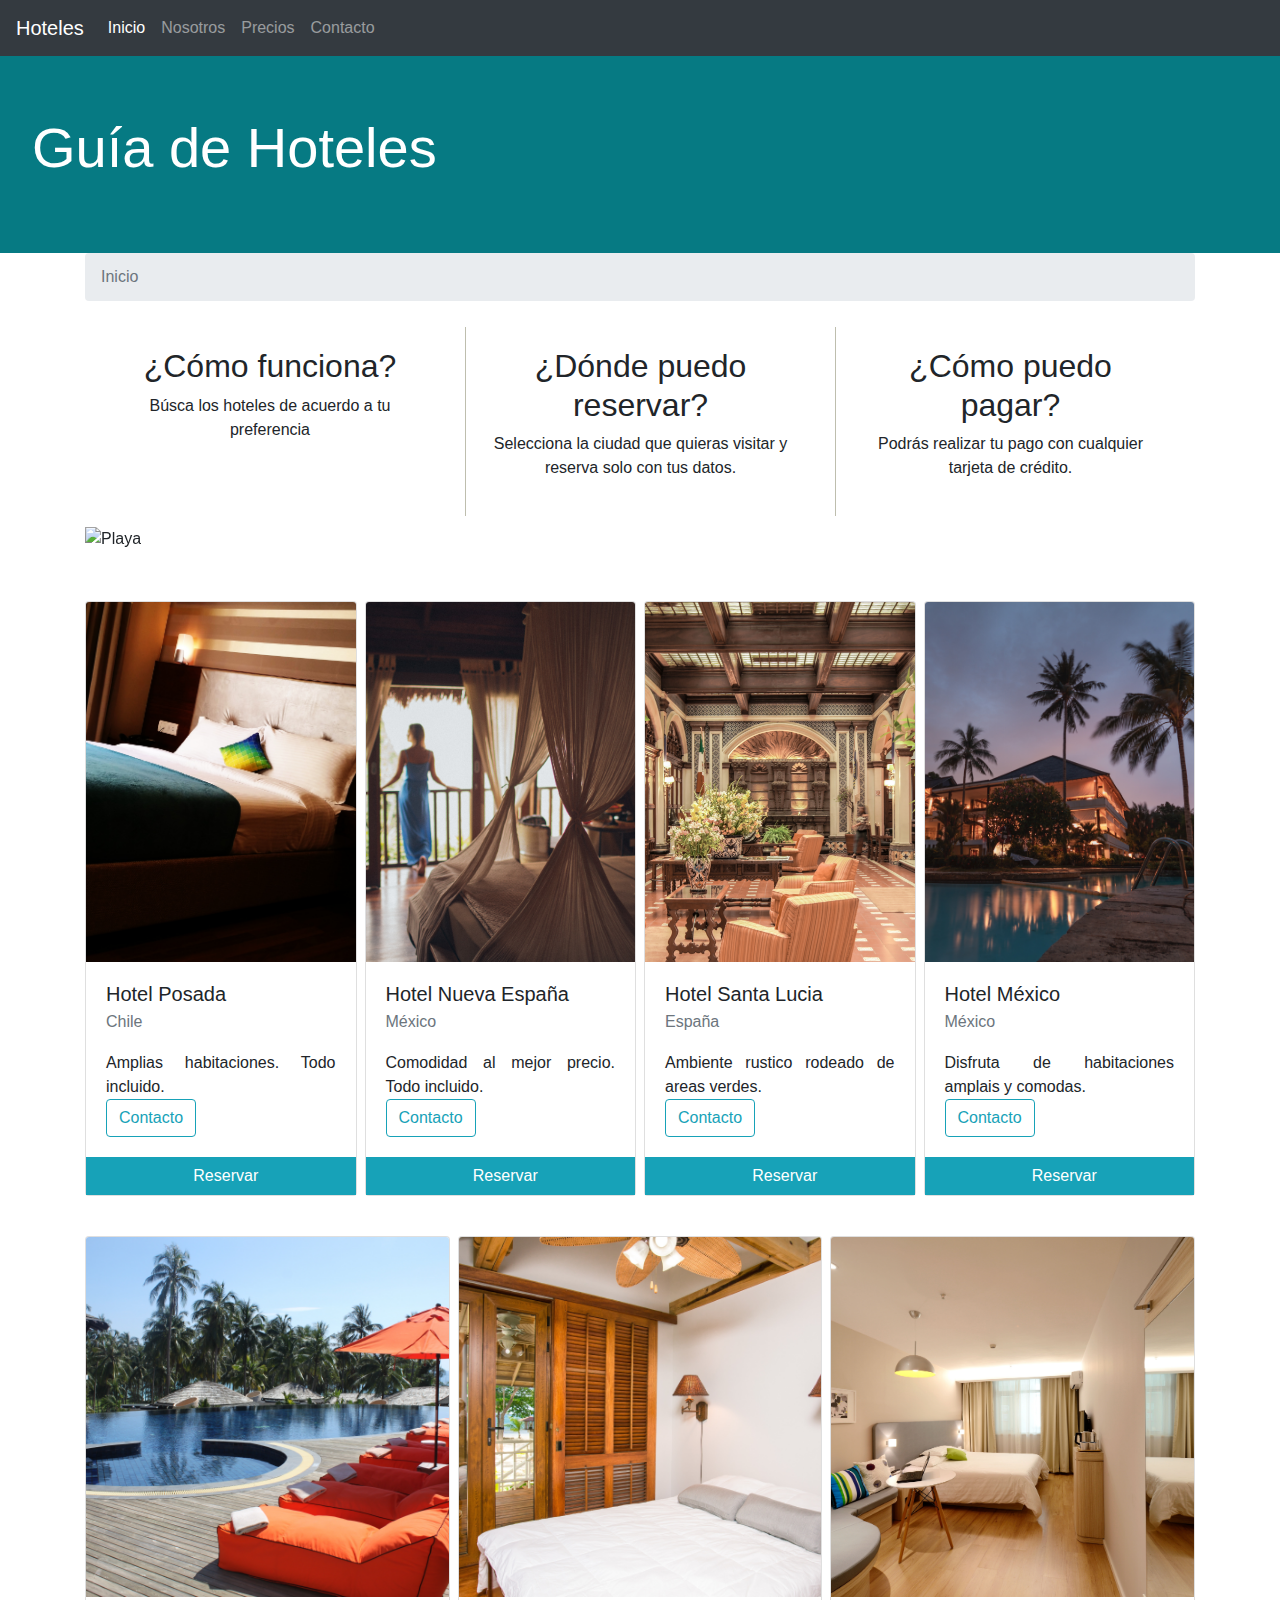
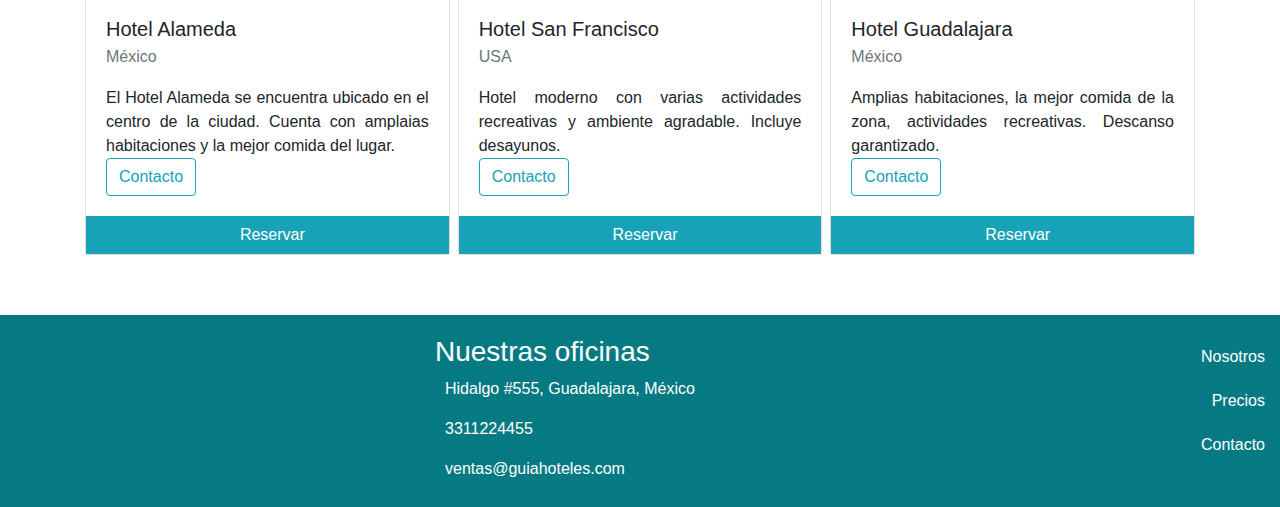
==== index.html @ 246f6911 "Subiendo archivos" ====
<!doctype html>
<html lang="en">

<head>
    <!-- Required meta tags -->
    <meta charset="utf-8">
    <meta name="viewport" content="width=device-width, initial-scale=1, shrink-to-fit=no">
    <!-- build:css dist/index.css -->
    <link rel="stylesheet" href="https://stackpath.bootstrapcdn.com/bootstrap/4.4.1/css/bootstrap.min.css" integrity="sha384-Vkoo8x4CGsO3+Hhxv8T/Q5PaXtkKtu6ug5TOeNV6gBiFeWPGFN9MuhOf23Q9Ifjh" crossorigin="anonymous">
    <link rel="stylesheet" href="css/styles.css">
    <link rel="stylesheet" href="https://cdnjs.cloudflare.com/ajax/libs/open-iconic/1.1.1/font/css/open-iconic-bootstrap.min.css" integrity="sha512-UyNhw5RNpQaCai2EdC+Js0QL4RlVmiq41DkmCJsRV3ZxipG2L0HhTqIf/H9Hp8ez2EnFlkBnjRGJU2stW3Lj+w==" crossorigin="anonymous"
    />
    <!-- endbuild -->
    <script src="https://kit.fontawesome.com/4a677d1ce8.js" crossorigin="anonymous"></script>
    <title>Guía de Hoteles</title>
</head>

<body>
    <nav class="navbar navbar-expand-md navbar-dark bg-dark fixed-top">
        <a class="navbar-brand" href="#">Hoteles</a>
        <button class="navbar-toggler" type="button" data-toggle="collapse" data-target="#navbarSupportedContent" aria-controls="navbarNavDropdown" aria-expanded="false" aria-label="Toggle navigation">
            <span class="navbar-toggler-icon"></span>
          </button>
        <div class="collapse navbar-collapse" id="navbarSupportedContent">
            <ul class="navbar-nav mr-auto">
                <li class="nav-item active"><a href="#" class="nav-link">Inicio</a></li>
                <li class="nav-item"><a href="./about.html" class="nav-link">Nosotros</a></li>
                <li class="nav-item"><a href="./prices.html" class="nav-link">Precios</a></li>
                <li class="nav-item"><a href="./contact.html" class="nav-link">Contacto</a></li>
            </ul>
        </div>
    </nav>

    <div class="jumbotron">
        <h1 class="display-4">Guía de Hoteles</h1>
    </div>

    <div class="container">
        <nav aria-label="breadcrumb">
            <ol class="breadcrumb">
                <li class="breadcrumb-item active" aria-current="page">Inicio</li>
            </ol>
        </nav>

        <div class="d-flex flex-wrap">
            <div class="col-12 col-sm-4 container-info">
                <h2>¿Cómo funciona?</h2>
                <p>Búsca los hoteles de acuerdo a tu preferencia</p>
            </div>
            <div class="col-12 col-sm-4 container-info">
                <h2>¿Dónde puedo reservar?</h2>
                <p>Selecciona la ciudad que quieras visitar y reserva solo con tus datos.</p>
            </div>
            <div class="col-12 col-sm-4 container-info">
                <h2>¿Cómo puedo pagar?</h2>
                <p>Podrás realizar tu pago con cualquier tarjeta de crédito.</p>
            </div>
        </div>

        <div id="carouselControls" class="carousel slide container-caroulse" data-ride="carousel">
            <div class="carousel-inner">
                <div class="carousel-item active">
                    <img src="images/h1.jpg" class="img-fluid" alt="Playa ">
                </div>
                <div class="carousel-item">
                    <img src="images/h2.jpg" class="img-fluid" alt="Hotel">
                </div>
                <div class="carousel-item">
                    <img src="images/h3.jpg" class="img-fluid" alt="Hotel">
                </div>
            </div>
            <a class="carousel-control-prev" href="#carouselControls" role="button" data-slide="prev">
                <span class="carousel-control-prev-icon" aria-hidden="true"></span>
                <span class="sr-only">Previous</span>
            </a>
            <a class="carousel-control-next" href="#carouselControls" role="button" data-slide="next">
                <span class="carousel-control-next-icon" aria-hidden="true"></span>
                <span class="sr-only">Next</span>
            </a>
        </div>

        <div class="container-productos ">
            <div class="d-flex flex-wrap productos-row ">
                <div class="card card-hotel d-flex flex-column justify-content-between ">
                    <img src="images/htl_1.jpg " alt="Hotel imagen " class="card-img-top img-fluid">
                    <div class="card-body ">
                        <h5 class="card-title" data-toggle="popover" title="Promociones" data-content="Consulta las primociones vigentes" data-placement="top">Hotel Posada</h5>
                        <h6 class="card-subtitle text-muted ">Chile</h6>
                        <p class="card-text ">Amplias habitaciones. Todo incluido.</p>
                        <button class="btn btn-outline-info" data-toggle="modal" data-target="#contacto">Contacto</button>
                    </div>
                    <div><button class="btn btn-info btn-reserva" data-toggle="modal" data-target="#reserva"><span class="oi oi-plus footer-address-icon"></span>Reservar</button></div>
                </div>
                <div class="card card-hotel d-flex flex-column justify-content-between ml-2 ">
                    <img src="images/htl_2.jpg" alt="Hotel imagen " class="card-img-top img-fluid">
                    <div class="card-body ">
                        <h5 class="card-title " data-toggle="popover" title="Promociones" data-content="Consulta las primociones vigentes" data-placement="top">Hotel Nueva España</h5>
                        <h6 class="card-subtitle text-muted ">México</h6>
                        <p class="card-text ">Comodidad al mejor precio. Todo incluido.</p>
                        <button class="btn btn-outline-info" data-toggle="modal" data-target="#contacto">Contacto</button>
                    </div>
                    <div><button class="btn btn-info btn-reserva" data-toggle="modal" data-target="#reserva"><span class="oi oi-plus footer-address-icon"></span>Reservar</button></div>
                </div>
                <div class="card card-hotel d-flex flex-column justify-content-between ml-2 ">
                    <img src="images/htl_3.jpg " alt="Hotel imagen " class="card-img-top img-fluid">
                    <div class="card-body ">
                        <h5 class="card-title " data-toggle="popover" title="Promociones" data-content="Consulta los descuentos incluidos" data-placement="top">Hotel Santa Lucia</h5>
                        <h6 class="card-subtitle text-muted ">España</h6>
                        <p class="card-text ">Ambiente rustico rodeado de areas verdes.</p>
                        <button class="btn btn-outline-info" data-toggle="modal" data-target="#contacto">Contacto</button>
                    </div>
                    <div><button class="btn btn-info btn-reserva" data-toggle="modal" data-target="#reserva"><span class="oi oi-plus footer-address-icon"></span>Reservar</button></div>
                </div>
                <div class="card card-hotel d-flex flex-column justify-content-between ml-2 ">
                    <img src="images/htl_4.jpg " alt="Hotel imagen " class="card-img-top img-fluid">
                    <div class="card-body ">
                        <h5 class="card-title " data-toggle="popover" title="Promociones" data-content="Consulta los descuentos incluidos" data-placement="top">Hotel México</h5>
                        <h6 class="card-subtitle text-muted ">México</h6>
                        <p class="card-text ">Disfruta de habitaciones amplais y comodas.</p>
                        <button class="btn btn-outline-info" data-toggle="modal" data-target="#contacto">Contacto</button>
                    </div>
                    <div><button class="btn btn-info btn-reserva" data-toggle="modal" data-target="#reserva"><span class="oi oi-plus footer-address-icon"></span>Reservar</button></div>
                </div>
            </div>

            <div class="d-flex flex-wrap productos-row ">
                <div class="card card-hotel d-flex flex-column justify-content-between ">
                    <img src="images/htl_5.jpg " alt="Hotel imagen " class="card-img-top img-fluid">
                    <div class="card-body ">
                        <h5 class="card-title " data-toggle="popover" title="Promociones" data-content="Obten bebidas gratis" data-placement="top">Hotel Alameda</h5>
                        <h6 class="card-subtitle text-muted ">México</h6>
                        <p class="card-text ">El Hotel Alameda se encuentra ubicado en el centro de la ciudad. Cuenta con amplaias habitaciones y la mejor comida del lugar.</p>
                        <button class="btn btn-outline-info" data-toggle="modal" data-target="#contacto">Contacto</button>
                    </div>
                    <div><button id="reservaBtn" class="btn btn-info btn-reserva" data-toggle="modal" data-target="#reserva"><span class="oi oi-plus footer-address-icon"></span>Reservar</button></div>
                </div>
                <div class="card card-hotel d-flex flex-column justify-content-between ml-2 ">
                    <img src="images/htl_7.jpg " alt="Hotel imagen " class="card-img-top img-fluid">
                    <div class="card-body ">
                        <h5 class="card-title " data-toggle="popover" title="Promociones" data-content="Obten bebidas gratis" data-placement="top">Hotel San Francisco</h5>
                        <h6 class="card-subtitle text-muted ">USA</h6>
                        <p class="card-text ">Hotel moderno con varias actividades recreativas y ambiente agradable. Incluye desayunos.</p>
                        <button class="btn btn-outline-info" data-toggle="modal" data-target="#contacto">Contacto</button>
                    </div>
                    <div><button class="btn btn-info btn-reserva" data-toggle="modal" data-target="#reserva"><span class="oi oi-plus footer-address-icon"></span>Reservar</button></div>
                </div>
                <div class="card card-hotel d-flex flex-column justify-content-between ml-2 ">
                    <img src="images/htl_6.jpg " alt="Hotel imagen " class="card-img-top img-fluid">
                    <div class="card-body ">
                        <h5 class="card-title " data-toggle="popover" title="Promociones" data-placement="top" data-content="Obten bebidas gratis">Hotel Guadalajara</h5>
                        <h6 class="card-subtitle text-muted ">México</h6>
                        <p class="card-text ">Amplias habitaciones, la mejor comida de la zona, actividades recreativas. Descanso garantizado.</p>
                        <button class="btn btn-outline-info" data-toggle="modal" data-target="#contacto">Contacto</button>
                    </div>
                    <div><button class="btn btn-info btn-reserva" data-toggle="modal" data-target="#reserva"><span class="oi oi-plus footer-address-icon"></span>Reservar</button></div>
                </div>
            </div>
        </div>
    </div>

    <div class="modal fade" id="contacto" tabindex="-1" role="dialog" aria-labelledby="exampleModalLaber" aria-hidden="true">
        <div class="modal-dialog" role="document">
            <div class="modal-content">
                <div class="modal-header">
                    <h5 class="modal-title" id="exampleModalLabel">Contacto con el Hotel</h5>
                    <button type="button" class="close" data-dismiss="modal" aria-label="Close">
                        <span aria-hidden="true">&times;</span>
                    </button>
                </div>
                <div class="modal-body">
                    <form>
                        <div class="form-group">
                            <label for="recipient-name" class="col-form-label">Tu email</label>
                            <input type="text" class="form-control" id="recipient-name">
                        </div>
                        <div class="form-group">
                            <label for="message-text" class="col-form-label">Mensaje:</label>
                            <input type="text" class="form-control" id="message-text">
                        </div>
                    </form>
                </div>
                <div class="modal-footer">
                    <button type="button" class="btn btn-success">Enviar</button>
                </div>
            </div>
        </div>
    </div>
    <div class="modal fade" id="reserva" tabindex="-1" role="dialog" aria-labelledby="exampleModalLaber" aria-hidden="true">
        <div class="modal-dialog" role="document">
            <div class="modal-content">
                <div class="modal-header">
                    <h5 class="modal-title" id="exampleModalLabel">Confirmar reservación</h5>
                    <button type="button" class="close" data-dismiss="modal" aria-label="Close">
                        <span aria-hidden="true">&times;</span>
                    </button>
                </div>
                <div class="modal-body">
                    <form>
                        <div class="form-group">
                            <label for="recipient-name-reserva" class="col-form-label">Nombre</label>
                            <input type="text" class="form-control" id="recipient-name-reserva">
                        </div>
                        <div class="form-group">
                            <label for="recipient-habitacion" class="col-form-label">Cantidad de habitaciones</label>
                            <input type="text" class="form-control" id="recipient-habitacion">
                        </div>
                        <div class="form-group">
                            <label for="recipient-pago" class="col-form-label">Forma de pago</label>
                            <input type="text" class="form-control" id="recipient-pago">
                        </div>
                    </form>
                </div>
                <div class="modal-footer">
                    <button type="button" class="btn btn-success">Confirmar</button>
                </div>
            </div>
        </div>
    </div>
    <footer class="footer ">
        <div class="row ">
            <div class="col-sm-4 d-flex flex-row items-footer align-items-right ">
                <a href="https://www.facebook.com/ "><i class="fab fa-facebook-square fa-2x"></i></a>
                <a href="https://twitter.com/ "><i class="fab fa-twitter-square fa-2x"></i></a>
                <a href="https://www.instagram.com/ "><i class="fab fa-instagram-square fa-2x"></i></a>
            </div>
            <div class="col-sm-4 items-footer align-items-center ">
                <address>
                    <h3>Nuestras oficinas</h3>
                    <p><span class="oi oi-home footer-address-icon "></span>Hidalgo #555, Guadalajara, México</p>
                    <p><span class="oi oi-phone footer-address-icon "></span>3311224455</p>
                    <p><span class="oi oi-inbox footer-address-icon "></span>ventas@guiahoteles.com</p>
                </address>
            </div>
            <div class="col-sm-4 d-flex flex-column items-footer align-items-end items-footer-sections ">
                <a href="./about.html ">Nosotros</a>
                <a href="./prices.html ">Precios</a>
                <a href="./contact.html ">Contacto</a>
            </div>
        </div>
    </footer>

    <!-- Optional JavaScript -->
    <!-- jQuery first, then Popper.js, then Bootstrap JS -->
    <!-- build:js dist/index.js -->
    <script src="https://code.jquery.com/jquery-3.4.1.slim.min.js" integrity="sha384-J6qa4849blE2+poT4WnyKhv5vZF5SrPo0iEjwBvKU7imGFAV0wwj1yYfoRSJoZ+n" crossorigin="anonymous"></script>
    <script src="https://cdn.jsdelivr.net/npm/popper.js@1.16.0/dist/umd/popper.min.js" integrity="sha384-Q6E9RHvbIyZFJoft+2mJbHaEWldlvI9IOYy5n3zV9zzTtmI3UksdQRVvoxMfooAo" crossorigin="anonymous"></script>
    <script src="https://stackpath.bootstrapcdn.com/bootstrap/4.4.1/js/bootstrap.min.js" integrity="sha384-wfSDF2E50Y2D1uUdj0O3uMBJnjuUD4Ih7YwaYd1iqfktj0Uod8GCExl3Og8ifwB6" crossorigin="anonymous"></script>
    <script src="js/app.js"></script>
    <!-- endbuild -->
</body>

</html>
---- css/styles.css ----
.jumbotron {
  background-color: #067a83;
  color: #ffffff;
  border-radius: 0rem;
  margin-top: 50px;
  margin-right: 0;
  margin-bottom: 0;
  margin-left: 0; }

.container-banner {
  height: 200px;
  border: 1px solid green; }

.card-hotel {
  flex: 1 200px;
  margin-top: 10px;
  margin-right: 0;
  margin-bottom: 0;
  margin-left: 0; }

.card-text {
  margin-top: 20px;
  margin-right: 0;
  margin-bottom: 0;
  margin-left: 0; }

.btn-reserva {
  width: 100%;
  border-radius: 0; }

.items-footer,
.items-footer a {
  color: #ffffff;
  padding-top: 10px;
  padding-right: 10px;
  padding-bottom: 10px;
  padding-left: 10px; }

.container-productos {
  padding-top: 30px;
  padding-right: 0;
  padding-bottom: 30px;
  padding-left: 0; }

.container-productos h4 {
  text-align: center; }

.container-productos p {
  text-align: justify; }

.productos-row:last-child {
  margin-top: 30px;
  margin-right: 0;
  margin-bottom: 0;
  margin-left: 0; }

.container-info {
  flex: 1 150px;
  padding-top: 20px;
  padding-right: 20px;
  padding-bottom: 20px;
  padding-left: 20px;
  margin-top: 10px;
  margin-right: 10px;
  margin-bottom: 10px;
  margin-left: 10px;
  border-left: none;
  text-align: center; }

.container-info:first-child {
  border-left: none; }

.card-img-top {
  width: 100%;
  height: 40vh;
  object-fit: cover; }

.footer {
  background-color: #067a83;
  padding-top: 10px;
  padding-right: 10px;
  padding-bottom: 0;
  padding-left: 10px;
  margin-top: 30px;
  margin-right: 0;
  margin-bottom: 0;
  margin-left: 0; }

.items-footer-sections {
  align-items: flex-start; }

.footer-address-icon {
  padding-top: 0;
  padding-right: 10px;
  padding-bottom: 0;
  padding-left: 0; }

@media (max-width: 576px) {
  .container-info {
    border-bottom: 1px solid #bebeae; }
  .container-info,
  .card-hotel {
    flex: 1 300px; }
  .collapse-buttons-btn {
    margin-top: 0;
    margin-right: 0;
    margin-bottom: 10px;
    margin-left: 0; } }

@media (min-width: 768px) {
  .container-info {
    border-left: 1px solid #bebeae; }
  .items-footer-sections {
    align-items: flex-end; } }

.tab-content {
  padding-top: 10px;
  padding-right: 0;
  padding-bottom: 0;
  padding-left: 0; }

.collapse-butons {
  padding-top: 0;
  padding-right: 0;
  padding-bottom: 10px;
  padding-left: 0; }

.container-caroulse {
  padding-top: 0;
  padding-right: 0;
  padding-bottom: 10px;
  padding-left: 0; }
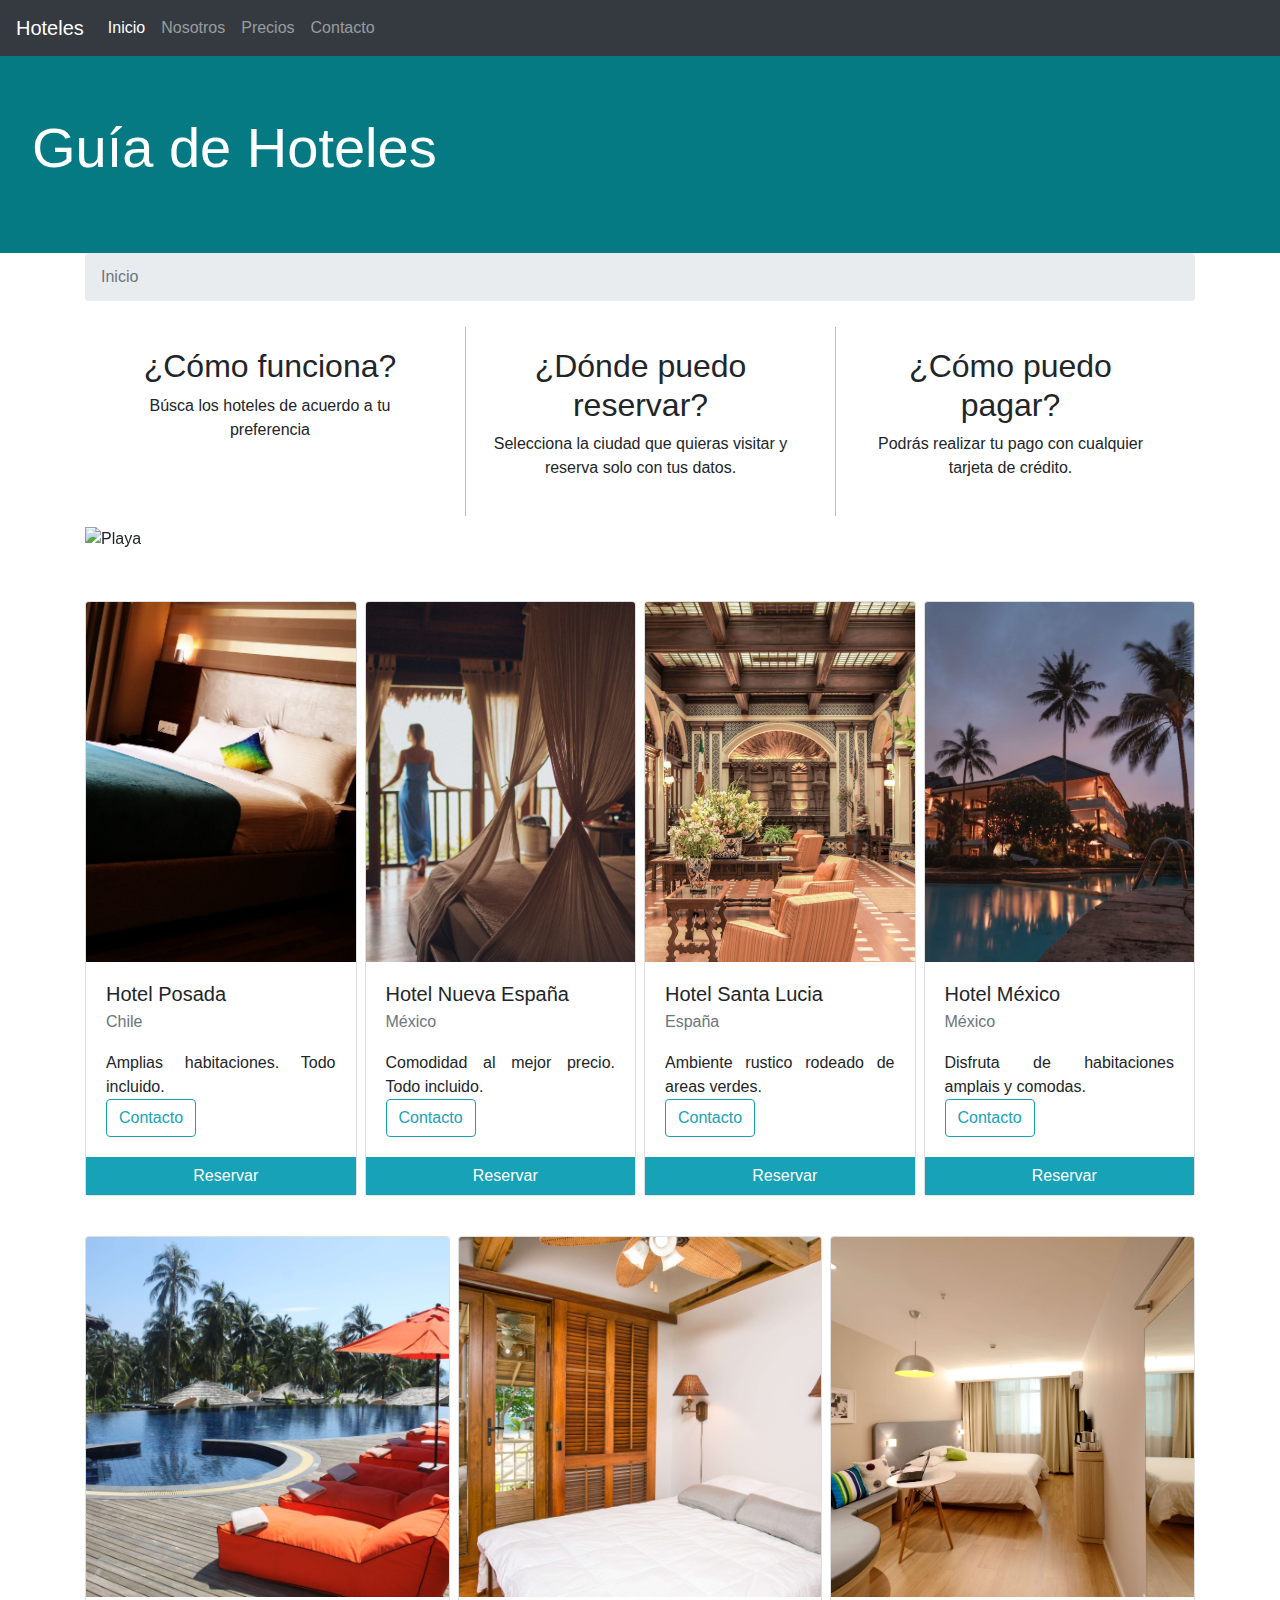
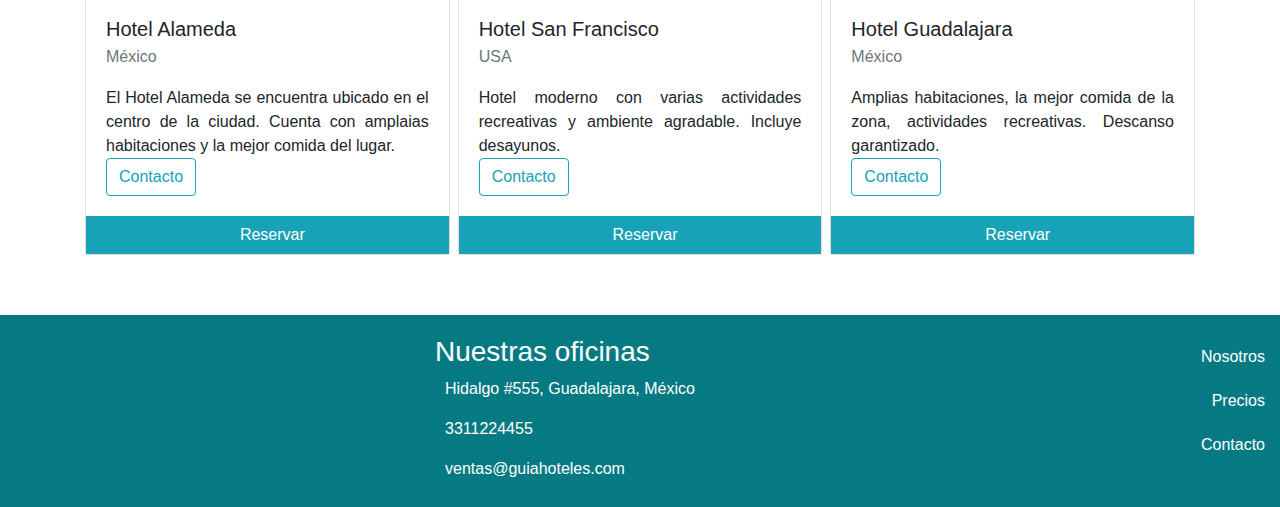
==== commit 8b183e39: "Ajuste en menu" ====
--- a/index.html
+++ b/index.html
@@ -5,6 +5,7 @@
     <!-- Required meta tags -->
     <meta charset="utf-8">
     <meta name="viewport" content="width=device-width, initial-scale=1, shrink-to-fit=no">
+    <link rel="icon" type="image/png" href="images/fabicon.ico">
     <!-- build:css dist/index.css -->
     <link rel="stylesheet" href="https://stackpath.bootstrapcdn.com/bootstrap/4.4.1/css/bootstrap.min.css" integrity="sha384-Vkoo8x4CGsO3+Hhxv8T/Q5PaXtkKtu6ug5TOeNV6gBiFeWPGFN9MuhOf23Q9Ifjh" crossorigin="anonymous">
     <link rel="stylesheet" href="css/styles.css">
@@ -17,7 +18,7 @@
 
 <body>
     <nav class="navbar navbar-expand-md navbar-dark bg-dark fixed-top">
-        <a class="navbar-brand" href="#">Hoteles</a>
+        <a class="navbar-brand" href="/">Hoteles</a>
         <button class="navbar-toggler" type="button" data-toggle="collapse" data-target="#navbarSupportedContent" aria-controls="navbarNavDropdown" aria-expanded="false" aria-label="Toggle navigation">
             <span class="navbar-toggler-icon"></span>
           </button>
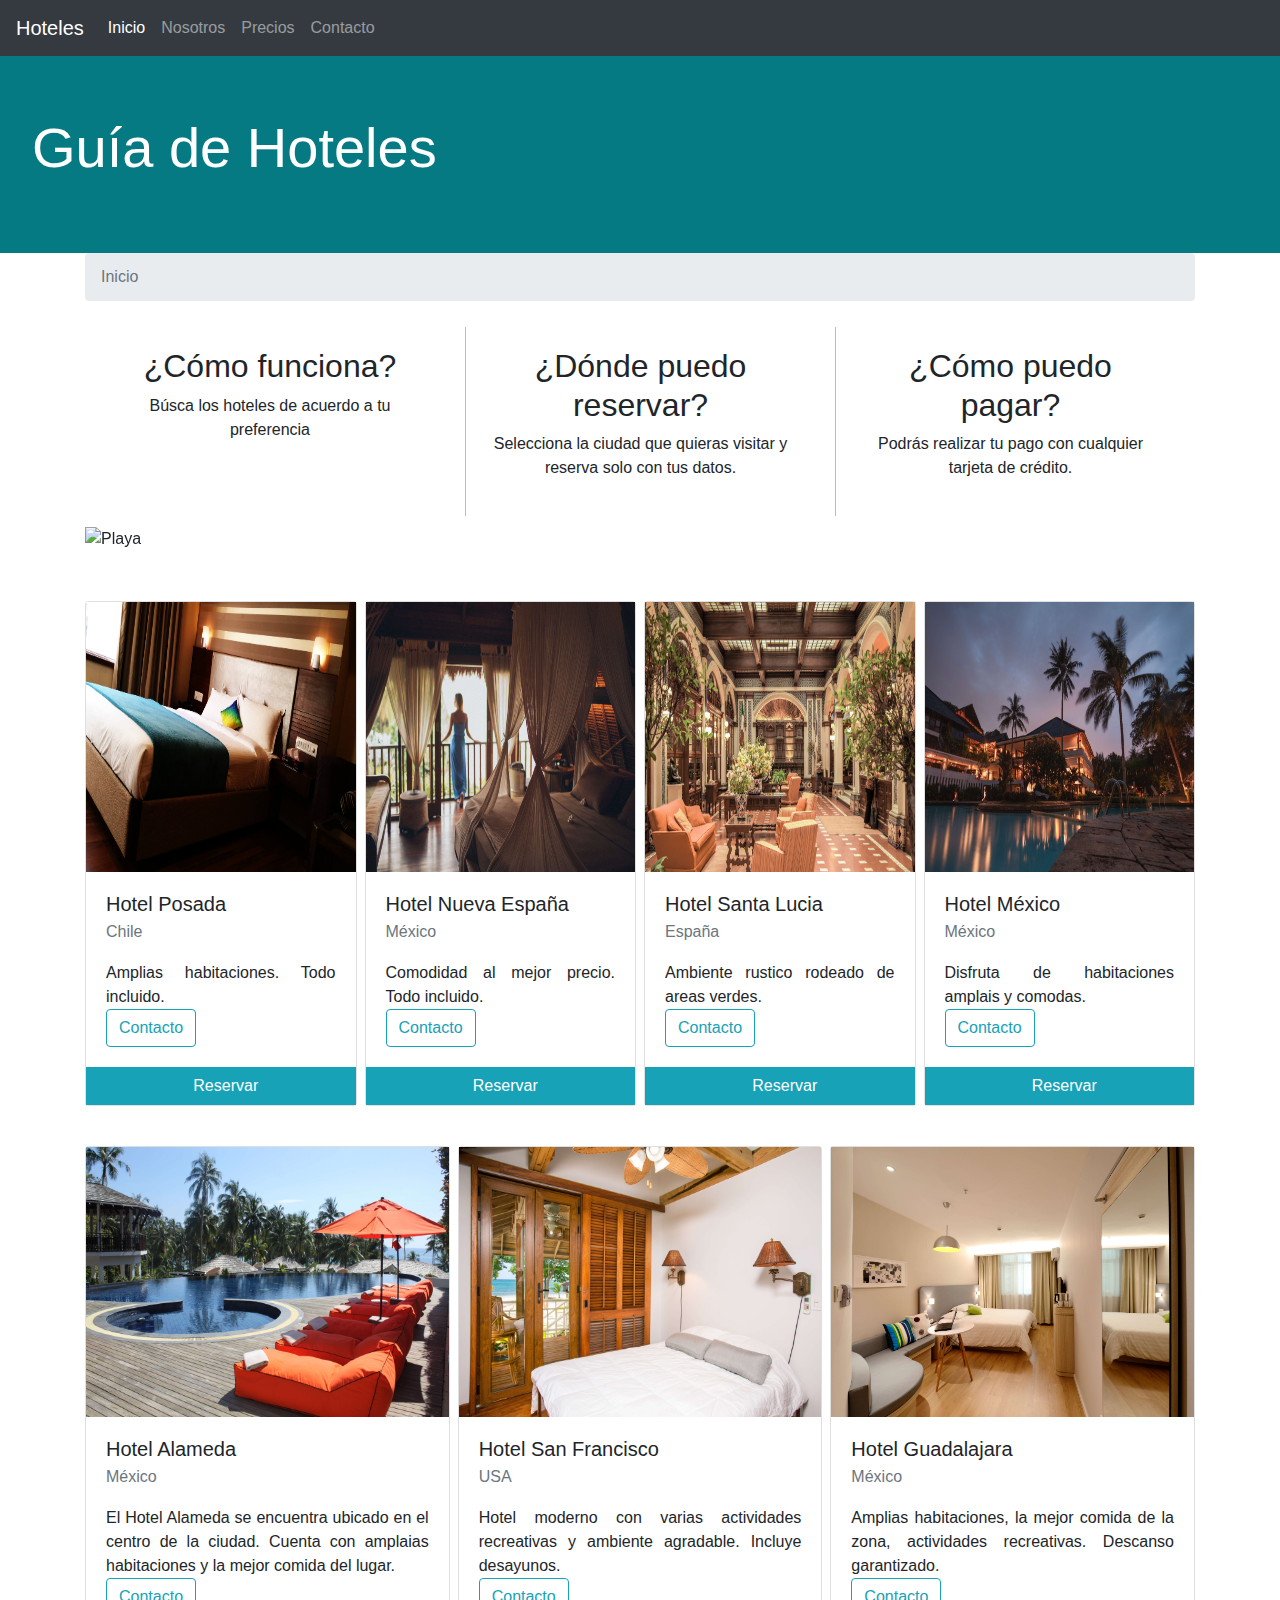
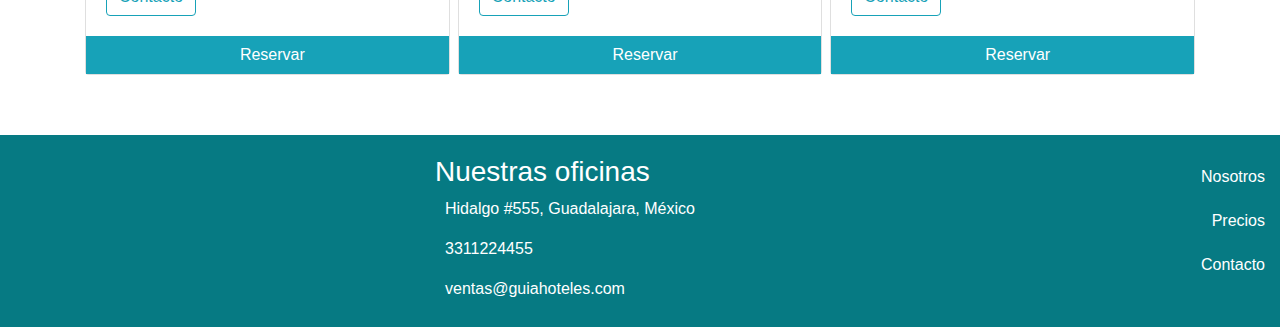
==== commit d16b9b4b: "Cargando lazy load" ====
--- a/index.html
+++ b/index.html
@@ -12,6 +12,7 @@
     <link rel="stylesheet" href="https://cdnjs.cloudflare.com/ajax/libs/open-iconic/1.1.1/font/css/open-iconic-bootstrap.min.css" integrity="sha512-UyNhw5RNpQaCai2EdC+Js0QL4RlVmiq41DkmCJsRV3ZxipG2L0HhTqIf/H9Hp8ez2EnFlkBnjRGJU2stW3Lj+w==" crossorigin="anonymous"
     />
     <!-- endbuild -->
+    <script type="text/javascript" src="./js/jquery.lazy.min.js"></script>
     <script src="https://kit.fontawesome.com/4a677d1ce8.js" crossorigin="anonymous"></script>
     <title>Guía de Hoteles</title>
 </head>
@@ -83,7 +84,7 @@
         <div class="container-productos ">
             <div class="d-flex flex-wrap productos-row ">
                 <div class="card card-hotel d-flex flex-column justify-content-between ">
-                    <img src="images/htl_1.jpg " alt="Hotel imagen " class="card-img-top img-fluid">
+                    <img class="lazy" data-src="images/htl_1.jpg" src="images/htl_1.jpg " alt="Hotel imagen " class="card-img-top img-fluid">
                     <div class="card-body ">
                         <h5 class="card-title" data-toggle="popover" title="Promociones" data-content="Consulta las primociones vigentes" data-placement="top">Hotel Posada</h5>
                         <h6 class="card-subtitle text-muted ">Chile</h6>
@@ -93,7 +94,7 @@
                     <div><button class="btn btn-info btn-reserva" data-toggle="modal" data-target="#reserva"><span class="oi oi-plus footer-address-icon"></span>Reservar</button></div>
                 </div>
                 <div class="card card-hotel d-flex flex-column justify-content-between ml-2 ">
-                    <img src="images/htl_2.jpg" alt="Hotel imagen " class="card-img-top img-fluid">
+                    <img class="lazy" data-src="images/htl_2.jpg" src="images/htl_2.jpg" alt="Hotel imagen " class="card-img-top img-fluid">
                     <div class="card-body ">
                         <h5 class="card-title " data-toggle="popover" title="Promociones" data-content="Consulta las primociones vigentes" data-placement="top">Hotel Nueva España</h5>
                         <h6 class="card-subtitle text-muted ">México</h6>
@@ -103,7 +104,7 @@
                     <div><button class="btn btn-info btn-reserva" data-toggle="modal" data-target="#reserva"><span class="oi oi-plus footer-address-icon"></span>Reservar</button></div>
                 </div>
                 <div class="card card-hotel d-flex flex-column justify-content-between ml-2 ">
-                    <img src="images/htl_3.jpg " alt="Hotel imagen " class="card-img-top img-fluid">
+                    <img class="lazy" data-src="images/htl_3.jpg " src="images/htl_3.jpg " alt="Hotel imagen " class="card-img-top img-fluid">
                     <div class="card-body ">
                         <h5 class="card-title " data-toggle="popover" title="Promociones" data-content="Consulta los descuentos incluidos" data-placement="top">Hotel Santa Lucia</h5>
                         <h6 class="card-subtitle text-muted ">España</h6>
@@ -113,7 +114,7 @@
                     <div><button class="btn btn-info btn-reserva" data-toggle="modal" data-target="#reserva"><span class="oi oi-plus footer-address-icon"></span>Reservar</button></div>
                 </div>
                 <div class="card card-hotel d-flex flex-column justify-content-between ml-2 ">
-                    <img src="images/htl_4.jpg " alt="Hotel imagen " class="card-img-top img-fluid">
+                    <img class="lazy" data-src="images/htl_4.jpg " src="images/htl_4.jpg " alt="Hotel imagen " class="card-img-top img-fluid">
                     <div class="card-body ">
                         <h5 class="card-title " data-toggle="popover" title="Promociones" data-content="Consulta los descuentos incluidos" data-placement="top">Hotel México</h5>
                         <h6 class="card-subtitle text-muted ">México</h6>
@@ -126,7 +127,7 @@
 
             <div class="d-flex flex-wrap productos-row ">
                 <div class="card card-hotel d-flex flex-column justify-content-between ">
-                    <img src="images/htl_5.jpg " alt="Hotel imagen " class="card-img-top img-fluid">
+                    <img class="lazy" data-src="images/htl_5.jpg " src="images/htl_5.jpg " alt="Hotel imagen " class="card-img-top img-fluid">
                     <div class="card-body ">
                         <h5 class="card-title " data-toggle="popover" title="Promociones" data-content="Obten bebidas gratis" data-placement="top">Hotel Alameda</h5>
                         <h6 class="card-subtitle text-muted ">México</h6>
@@ -136,7 +137,7 @@
                     <div><button id="reservaBtn" class="btn btn-info btn-reserva" data-toggle="modal" data-target="#reserva"><span class="oi oi-plus footer-address-icon"></span>Reservar</button></div>
                 </div>
                 <div class="card card-hotel d-flex flex-column justify-content-between ml-2 ">
-                    <img src="images/htl_7.jpg " alt="Hotel imagen " class="card-img-top img-fluid">
+                    <img class="lazy" data-src="images/htl_7.jpg " src="images/htl_7.jpg " alt="Hotel imagen " class="card-img-top img-fluid">
                     <div class="card-body ">
                         <h5 class="card-title " data-toggle="popover" title="Promociones" data-content="Obten bebidas gratis" data-placement="top">Hotel San Francisco</h5>
                         <h6 class="card-subtitle text-muted ">USA</h6>
@@ -146,7 +147,7 @@
                     <div><button class="btn btn-info btn-reserva" data-toggle="modal" data-target="#reserva"><span class="oi oi-plus footer-address-icon"></span>Reservar</button></div>
                 </div>
                 <div class="card card-hotel d-flex flex-column justify-content-between ml-2 ">
-                    <img src="images/htl_6.jpg " alt="Hotel imagen " class="card-img-top img-fluid">
+                    <img class="lazy" data-src="images/htl_6.jpg " src="images/htl_6.jpg " alt="Hotel imagen " class="card-img-top img-fluid">
                     <div class="card-body ">
                         <h5 class="card-title " data-toggle="popover" title="Promociones" data-placement="top" data-content="Obten bebidas gratis">Hotel Guadalajara</h5>
                         <h6 class="card-subtitle text-muted ">México</h6>
--- a/css/styles.css
+++ b/css/styles.css
@@ -1,3 +1,9 @@
+img.lazy {
+  width: 100%;
+  height: 30vh;
+  display: block;
+}
+
 .jumbotron {
   background-color: #067a83;
   color: #ffffff;
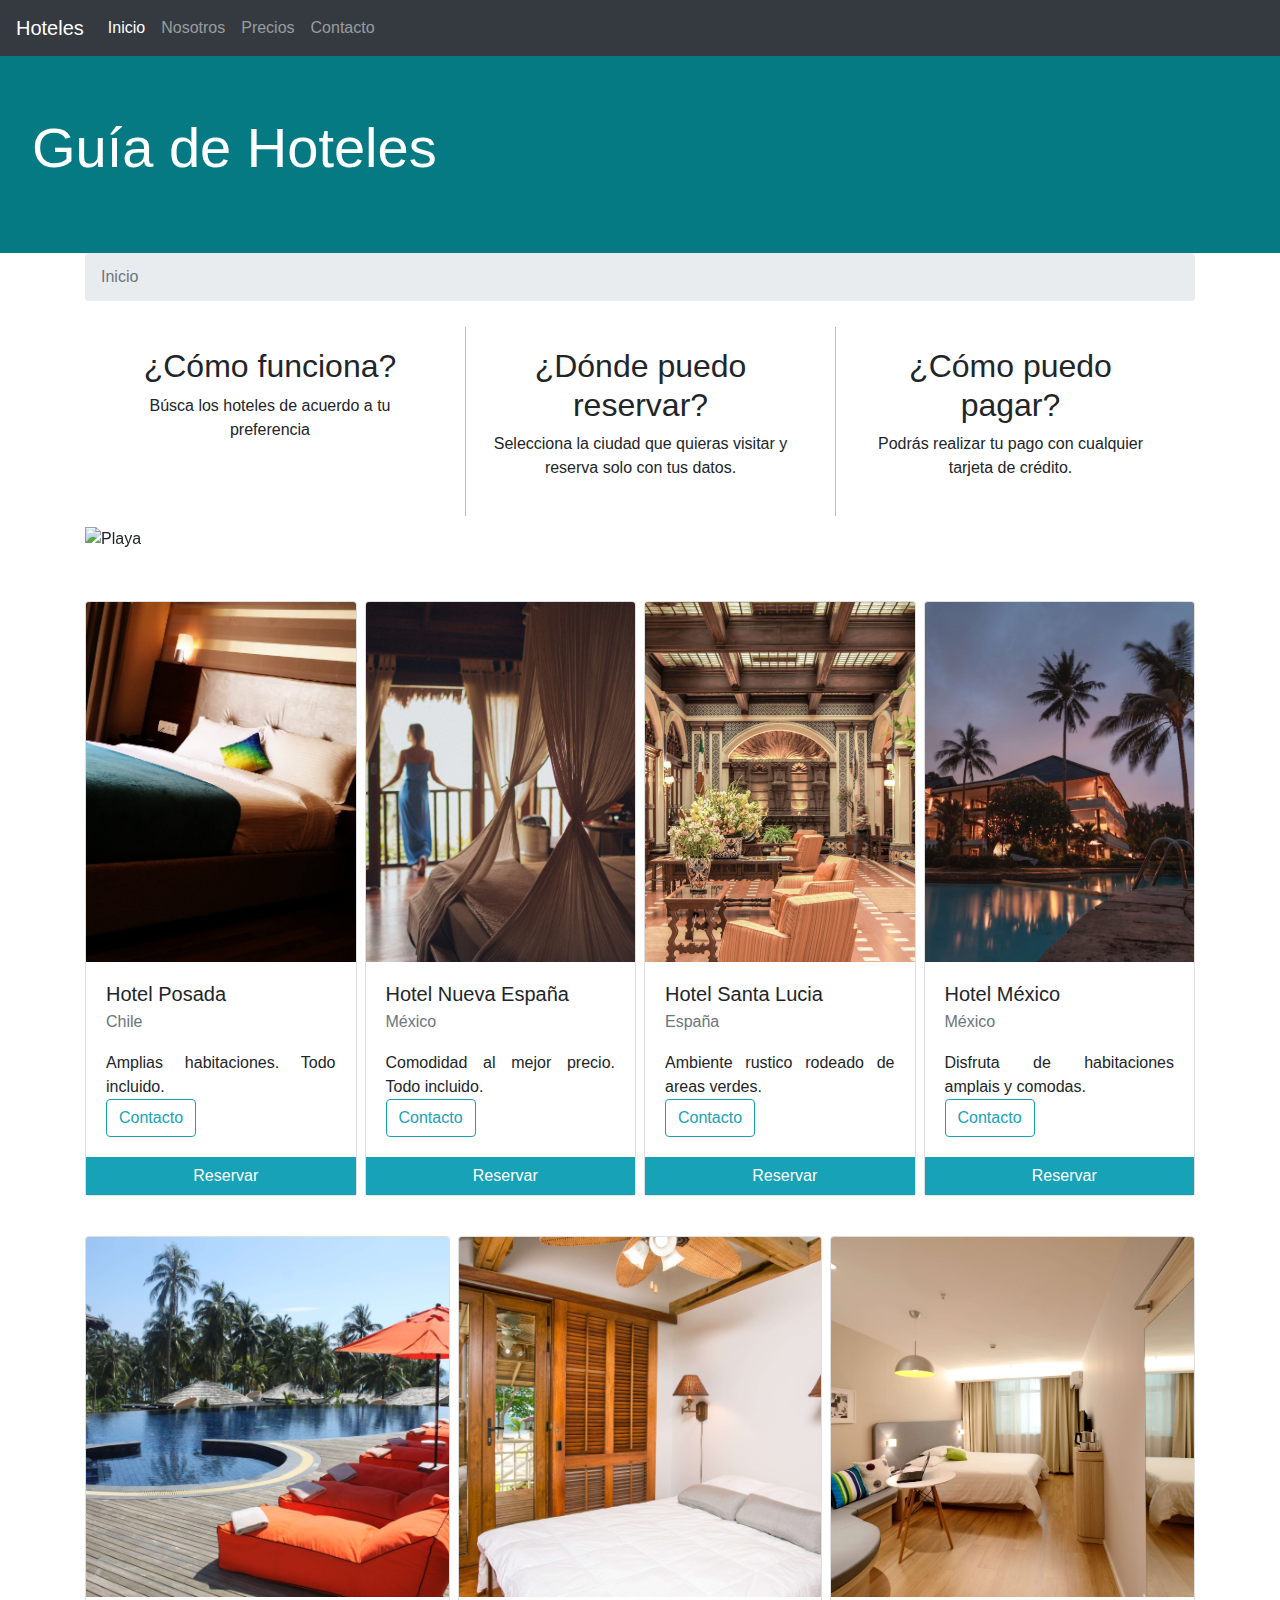
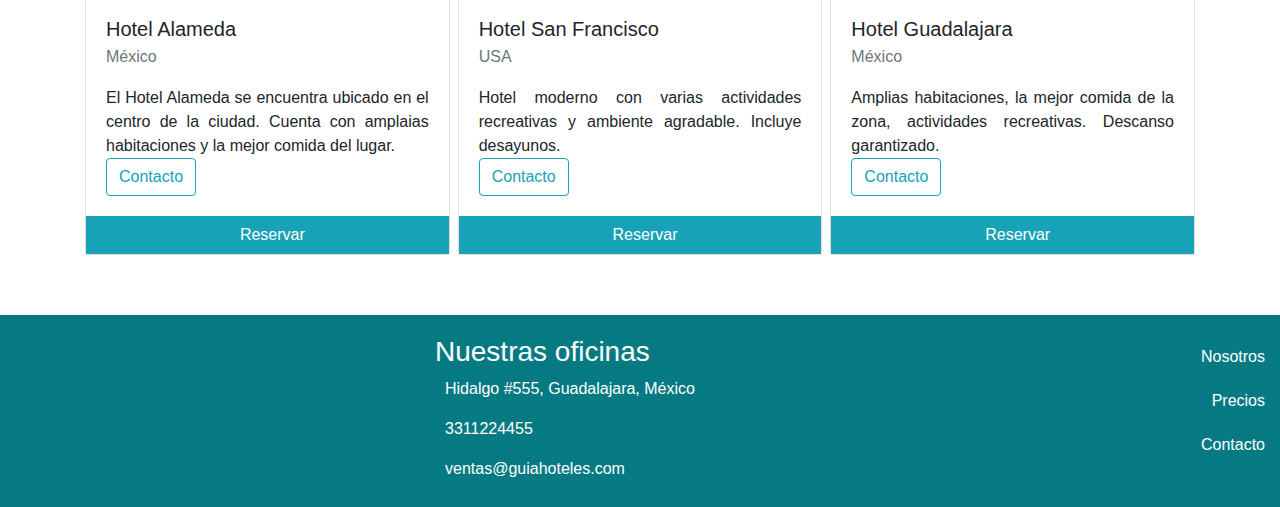
==== commit b05cd5e6: "Ajustando imagenes" ====
--- a/index.html
+++ b/index.html
@@ -12,7 +12,6 @@
     <link rel="stylesheet" href="https://cdnjs.cloudflare.com/ajax/libs/open-iconic/1.1.1/font/css/open-iconic-bootstrap.min.css" integrity="sha512-UyNhw5RNpQaCai2EdC+Js0QL4RlVmiq41DkmCJsRV3ZxipG2L0HhTqIf/H9Hp8ez2EnFlkBnjRGJU2stW3Lj+w==" crossorigin="anonymous"
     />
     <!-- endbuild -->
-    <script type="text/javascript" src="./js/jquery.lazy.min.js"></script>
     <script src="https://kit.fontawesome.com/4a677d1ce8.js" crossorigin="anonymous"></script>
     <title>Guía de Hoteles</title>
 </head>
@@ -84,7 +83,7 @@
         <div class="container-productos ">
             <div class="d-flex flex-wrap productos-row ">
                 <div class="card card-hotel d-flex flex-column justify-content-between ">
-                    <img class="lazy" data-src="images/htl_1.jpg" src="images/htl_1.jpg " alt="Hotel imagen " class="card-img-top img-fluid">
+                    <img src="images/htl_1.jpg " alt="Hotel imagen " class="card-img-top img-fluid">
                     <div class="card-body ">
                         <h5 class="card-title" data-toggle="popover" title="Promociones" data-content="Consulta las primociones vigentes" data-placement="top">Hotel Posada</h5>
                         <h6 class="card-subtitle text-muted ">Chile</h6>
@@ -94,7 +93,7 @@
                     <div><button class="btn btn-info btn-reserva" data-toggle="modal" data-target="#reserva"><span class="oi oi-plus footer-address-icon"></span>Reservar</button></div>
                 </div>
                 <div class="card card-hotel d-flex flex-column justify-content-between ml-2 ">
-                    <img class="lazy" data-src="images/htl_2.jpg" src="images/htl_2.jpg" alt="Hotel imagen " class="card-img-top img-fluid">
+                    <img src="images/htl_2.jpg" alt="Hotel imagen " class="card-img-top img-fluid">
                     <div class="card-body ">
                         <h5 class="card-title " data-toggle="popover" title="Promociones" data-content="Consulta las primociones vigentes" data-placement="top">Hotel Nueva España</h5>
                         <h6 class="card-subtitle text-muted ">México</h6>
@@ -104,7 +103,7 @@
                     <div><button class="btn btn-info btn-reserva" data-toggle="modal" data-target="#reserva"><span class="oi oi-plus footer-address-icon"></span>Reservar</button></div>
                 </div>
                 <div class="card card-hotel d-flex flex-column justify-content-between ml-2 ">
-                    <img class="lazy" data-src="images/htl_3.jpg " src="images/htl_3.jpg " alt="Hotel imagen " class="card-img-top img-fluid">
+                    <img src="images/htl_3.jpg " alt="Hotel imagen " class="card-img-top img-fluid">
                     <div class="card-body ">
                         <h5 class="card-title " data-toggle="popover" title="Promociones" data-content="Consulta los descuentos incluidos" data-placement="top">Hotel Santa Lucia</h5>
                         <h6 class="card-subtitle text-muted ">España</h6>
@@ -114,7 +113,7 @@
                     <div><button class="btn btn-info btn-reserva" data-toggle="modal" data-target="#reserva"><span class="oi oi-plus footer-address-icon"></span>Reservar</button></div>
                 </div>
                 <div class="card card-hotel d-flex flex-column justify-content-between ml-2 ">
-                    <img class="lazy" data-src="images/htl_4.jpg " src="images/htl_4.jpg " alt="Hotel imagen " class="card-img-top img-fluid">
+                    <img src="images/htl_4.jpg " alt="Hotel imagen " class="card-img-top img-fluid">
                     <div class="card-body ">
                         <h5 class="card-title " data-toggle="popover" title="Promociones" data-content="Consulta los descuentos incluidos" data-placement="top">Hotel México</h5>
                         <h6 class="card-subtitle text-muted ">México</h6>
@@ -127,7 +126,7 @@
 
             <div class="d-flex flex-wrap productos-row ">
                 <div class="card card-hotel d-flex flex-column justify-content-between ">
-                    <img class="lazy" data-src="images/htl_5.jpg " src="images/htl_5.jpg " alt="Hotel imagen " class="card-img-top img-fluid">
+                    <img src="images/htl_5.jpg " alt="Hotel imagen " class="card-img-top img-fluid">
                     <div class="card-body ">
                         <h5 class="card-title " data-toggle="popover" title="Promociones" data-content="Obten bebidas gratis" data-placement="top">Hotel Alameda</h5>
                         <h6 class="card-subtitle text-muted ">México</h6>
@@ -137,7 +136,7 @@
                     <div><button id="reservaBtn" class="btn btn-info btn-reserva" data-toggle="modal" data-target="#reserva"><span class="oi oi-plus footer-address-icon"></span>Reservar</button></div>
                 </div>
                 <div class="card card-hotel d-flex flex-column justify-content-between ml-2 ">
-                    <img class="lazy" data-src="images/htl_7.jpg " src="images/htl_7.jpg " alt="Hotel imagen " class="card-img-top img-fluid">
+                    <img src="images/htl_7.jpg " alt="Hotel imagen " class="card-img-top img-fluid">
                     <div class="card-body ">
                         <h5 class="card-title " data-toggle="popover" title="Promociones" data-content="Obten bebidas gratis" data-placement="top">Hotel San Francisco</h5>
                         <h6 class="card-subtitle text-muted ">USA</h6>
@@ -147,7 +146,7 @@
                     <div><button class="btn btn-info btn-reserva" data-toggle="modal" data-target="#reserva"><span class="oi oi-plus footer-address-icon"></span>Reservar</button></div>
                 </div>
                 <div class="card card-hotel d-flex flex-column justify-content-between ml-2 ">
-                    <img class="lazy" data-src="images/htl_6.jpg " src="images/htl_6.jpg " alt="Hotel imagen " class="card-img-top img-fluid">
+                    <img src="images/htl_6.jpg " alt="Hotel imagen " class="card-img-top img-fluid">
                     <div class="card-body ">
                         <h5 class="card-title " data-toggle="popover" title="Promociones" data-placement="top" data-content="Obten bebidas gratis">Hotel Guadalajara</h5>
                         <h6 class="card-subtitle text-muted ">México</h6>
--- a/css/styles.css
+++ b/css/styles.css
@@ -1,9 +1,3 @@
-img.lazy {
-  width: 100%;
-  height: 30vh;
-  display: block;
-}
-
 .jumbotron {
   background-color: #067a83;
   color: #ffffff;
